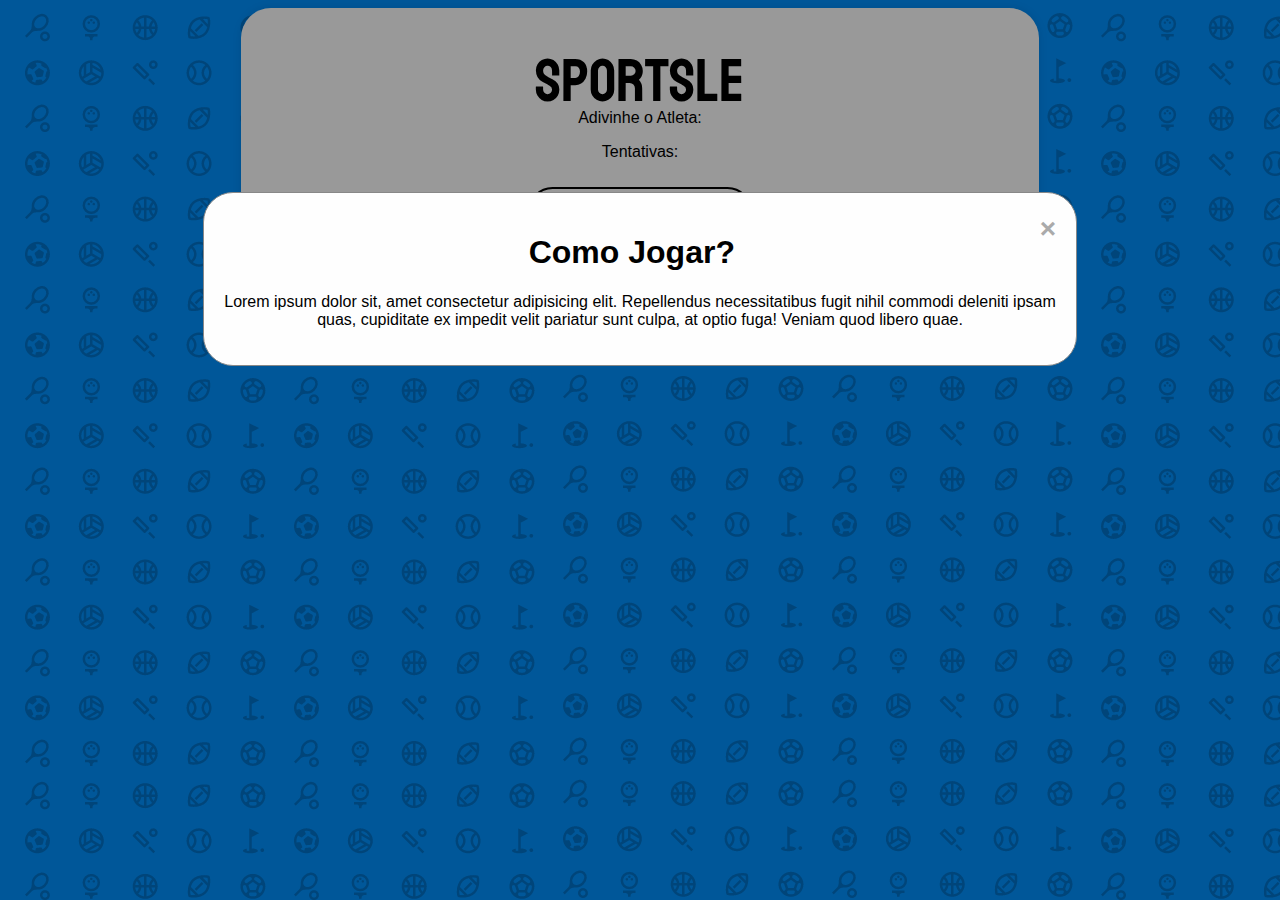
==== frontend/index.html @ 723325f5 "vi" ====
<!DOCTYPE html>
<html lang="en">
<head>
    <meta charset="UTF-8">
    <meta name="viewport" content="width=device-width, initial-scale=1.0">
    <title>Sportsle</title>
    <link rel="stylesheet" href="style.css">
    <link rel="preconnect" href="https://fonts.googleapis.com">
    <link rel="preconnect" href="https://fonts.gstatic.com" crossorigin>
    <link href="https://fonts.googleapis.com/css2?family=Bayon&display=swap" rel="stylesheet">
    <link href="https://fonts.googleapis.com/css2?family=Be+Vietnam+Pro:wght@400;800&display=swap" rel="stylesheet">
    <link href="https://fonts.googleapis.com/css2?family=Be+Vietnam+Pro&family=Inter:ital,opsz,wght@0,14..32,100..900;1,14..32,100..900&display=swap" rel="stylesheet">
    <link rel="stylesheet" href="https://fonts.googleapis.com/css2?family=Material+Symbols+Outlined:opsz,wght,FILL,GRAD@20..48,100..700,0..1,-50..200" />

</head>
<body>
    <template id="error-template">
        <div class="tentativa">
            <div class="error-name-container">
                <p class="try-message"></p>
            </div>
            <div class="img_tentativa" id="sex"></div>
            <div class="img_tentativa" id="sport"></div>
            <div class="img_tentativa" id="country"></div>
            <div class="img_tentativa" id="status"></div>
            <div class="img_tentativa" id="age"></div>
        </div>
    </template>

    <template id="correct-template">
        <div class="tentativa">
            <div class="correct-name-container">
                <p class="try-message"></p>
            </div>
            <div class="img_tentativa" id="sex"></div>
            <div class="img_tentativa" id="sport"></div>
            <div class="img_tentativa" id="country"></div>
            <div class="img_tentativa" id="status"></div>
            <div class="img_tentativa" id="age"></div>
        </div>
    </template>

    <div id="game">
        <h1 class="bayon-regular">Sportsle</h1>

        <div id="myPopup" class="popup">
            <div class="popup-content">
                <span class="close" onclick="closePopup()">&times;</span>
                <h1>Você ganhou!</h1>
                <p id="jogador"></p>
                <p id="tentativas_popup"></p>
                <p id="time_popup"></p>
            </div>
        </div>

        <div id="tutorial" class="popup_tutorial">
            <div class="popup-content">
                <span class="close" onclick="closePopupTutorial()">&times;</span>
                <h1>Como Jogar?</h1>
                <p>Lorem ipsum dolor sit, amet consectetur adipisicing elit. Repellendus necessitatibus fugit nihil commodi deleniti ipsam quas, cupiditate ex impedit velit pariatur sunt culpa, at optio fuga! Veniam quod libero quae.</p>
            </div>
        </div>

        <div id="input_guess">
            <p>Adivinhe o Atleta:</p>
            <p id="tentativas">Tentativas: </p>
            <div id="guess_block">
                <input type="text" id="guess" placeholder="Nome do Atleta..." onfocus="showAllSuggestions()" onblur="hideAllSuggestions()" oninput="showSuggestions()">
                <i class="fa-regular fa-arrow-turn-down-left"></i>
            </div>
            <div id="suggestions"></div>
        </div>
        
        <div class="legenda">
            <p>Nome</p>
            <p>Gênero</p>
            <p>Esporte</p>
            <p>País</p>
            <p>Ativo</p>
            <p>Idade</p>
          </div>
        <div id="tries"></div>
    </div>
    <script src="client-side.js"></script>
</body>
</html>
---- frontend/style.css ----
body {
    font-family: Arial, sans-serif;
    display: flex;
    justify-content: center;
    align-items: center;
    background-color: #f0f0f0;
}
body {
  color: rgb(0, 0, 0);
  background-image: url("Design\ sem\ nome.png");
  font-family: Arial, Helvetica, sans-serif;
}

.bayon-regular {
    font-family: "Bayon", sans-serif;
    font-weight: 100;    
    font-size: 60px;
    height: 65px;
    margin-top: -3%;
    padding: 0%;
    margin: 0%;
  }  

#game {
    display: flex;
    flex-direction: column;
    text-align: center;
    background: white;
    padding: 20px;
    border-radius: 30px;
    box-shadow: 0 0 10px rgba(0, 0, 0, 0.1);
    overflow: auto;
    width: 60%;
}

#tries {
    display: flex;
    justify-content: center;
    align-items: center;
    flex-direction: column-reverse;
    flex-shrink: 1;
}

input {
    padding: 10px;
    margin: 10px 0;
    border: 1px solid #ccc;
    border-radius: 5px;
}



.legenda{
    display: grid;
    justify-items: center;
    grid-template-columns: 10vw 10vw 10vw 10vw 10vw 10vw;
    align-items: center;
    font-family: "Inter", sans-serif;
    font-optical-sizing: auto;
    font-weight: 400;
    font-style: normal;
}


#input_guess{
    display: block;
    justify-content: center;
    align-items: center;
    height: auto;
    overflow-y: auto;
}

.suggestion {
    text-align: center;
    padding: 10px;
    cursor: pointer;
}

.suggestion:hover {
    background-color: #f0f0f0;
}

#input_guess #suggestions {
    border: 1px solid #ccc;
    border-radius: 5px;
    max-height: 100px;
    overflow-y:auto;
    background-color: white;
    position: absolute;
    left: 50%;
    transform: translateX(-50%);
}

.tentativa {
    margin-top: 2%;
    display: grid;
    justify-items: center;
    grid-template-columns: 10vw 10vw 10vw 10vw 10vw 10vw;
    align-items: center;
    font-size: 100%; 
    border-radius: 60px;
    border: 3px solid;
    padding: 1%;
    text-align: center;
    height: 10%;
    width: 100%;
  }
  

.try-message {
    font-size: 16px;
    text-align: center;
    font-family: "Be Vietnam Pro", sans-serif;
    font-weight: 800;
    font-style: normal;
}

.img_tentativa {
    border: 5px solid;
    border-radius: 50%;
    height: 80px;
    width: 80px;
    border-width: 3px;
    display: flex; 
    justify-content: center; 
    align-items: center;
    background-size: cover;
    flex-shrink: 3;
}

/* Correct */

.correct-name-container {
    display: flex;
    justify-content: center;
    align-items: center;
}

.correct .correct-name-container {
    background-color: #29ee4a; 
    border: 1px solid #35b655; 
}
  
.img_tentativa img {
      height: 109%; 
      width: auto; 
}

/* Wrong */

.error-name-container {
    display: flex;
    justify-content: center;
    align-items: center;
}

.error .error-name-container {
    background-color: #ffcccc; 
    border: 1px solid #ff0000; 
}

.popup {
    display: none; 
    position: fixed; 
    z-index: 1; 
    left: 0;
    top: 0;
    width: 100%; 
    height: 100%; 
    overflow: auto; 
    background-color: rgb(0,0,0); 
    background-color: rgba(0,0,0,0.4);
}

.popup_tutorial {
    position: fixed; 
    z-index: 1; 
    left: 0;
    top: 0;
    width: 100%; 
    height: 100%; 
    overflow: auto; 
    background-color: rgb(0,0,0); 
    background-color: rgba(0,0,0,0.4);
}

.popup-content {
    background-color: #fefefe;
    margin: 15% auto; 
    padding: 20px;
    border: 1px solid #888;
    width: 65%; 
    border-radius: 30px;
}

.close {
    color: #aaa;
    float: right;
    font-size: 28px;
    font-weight: bold;
}

.close:hover,
.close:focus {
    color: black;
    text-decoration: none;
    cursor: pointer;
}

#guess{
    width: 200px;
    height: 25px;
    border-radius: 60px;
    border-width: 2px;
    border-color: black;
    font-size: 16px;
}

@media only screen and (max-width: 900px) {
    #game {
        width: 90%;
        background-color: #ffffff;
    }

    .img_tentativa {
        width: 80px;
        height: 80px;
        border-width: 3px;

    }
    
    .tentativa {
        grid-template-columns: 16vw 15vw 15vw 15vw 15vw 15vw;
        max-height: 90px;
        min-height: 90px;
        width: 101%;
    }   

    .legenda {
        grid-template-columns: 15vw 15vw 15vw 15vw 15vw 15vw;
    }

    .try-message {
        font-size: 16px;
    }

  }

@media only screen and (max-width: 500px) {
    #game {
        width: 90%;
        background-color: #ffffff;
    }

    #guess {
        height: 15px;
        width: 60%;
    }

    .img_tentativa {
        width: 54px;
        height: 54px;
        border-width: 2px;

    }
    
    .tentativa {
        grid-template-columns: 16vw 15vw 15vw 15vw 15vw 15vw;
        max-height: 70px;
        min-height: 70px;
        width: 105%;
        
    }   

    .legenda {
        grid-template-columns: 14.5vw 14.5vw 14.5vw 14.5vw 14.5vw 14.5vw;
    }

    .try-message {
        font-size: 13px;
    }

  }

@media only screen and (max-width: 400px) {
    .legenda {
        justify-content: center;
        align-items: center;
        grid-template-columns: 15.5vw 15.5vw 15.5vw 15.5vw 15.5vw 15.5vw;
        font-size: 15px;
    }

    .tentativa {
        grid-template-columns: 16vw 15vw 15vw 15vw 15vw 15vw;
        max-height: 60px;
        min-height: 60px;
        width: 107%;
    }  

    .img_tentativa {
        width: 50px;
        height: 50px;
        font-size: 14px;
        border-width: 2px;
    }
  }

  @media only screen and (max-width: 374px) {
    .legenda {
        justify-content: center;
        align-items: center;
        grid-template-columns: 15.5vw 15.5vw 15.5vw 15.5vw 15.5vw 15.5vw;
        font-size: 12px;
    }

    .tentativa {
        grid-template-columns: 16vw 15vw 15vw 15vw 15vw 15vw;
        max-height: 60px;
        min-height: 60px;
        width: 110%;
    }  

    .img_tentativa {
        width: 42px;
        height: 42px;
        font-size: 12px;
        border-width: 2px;
    }
  }
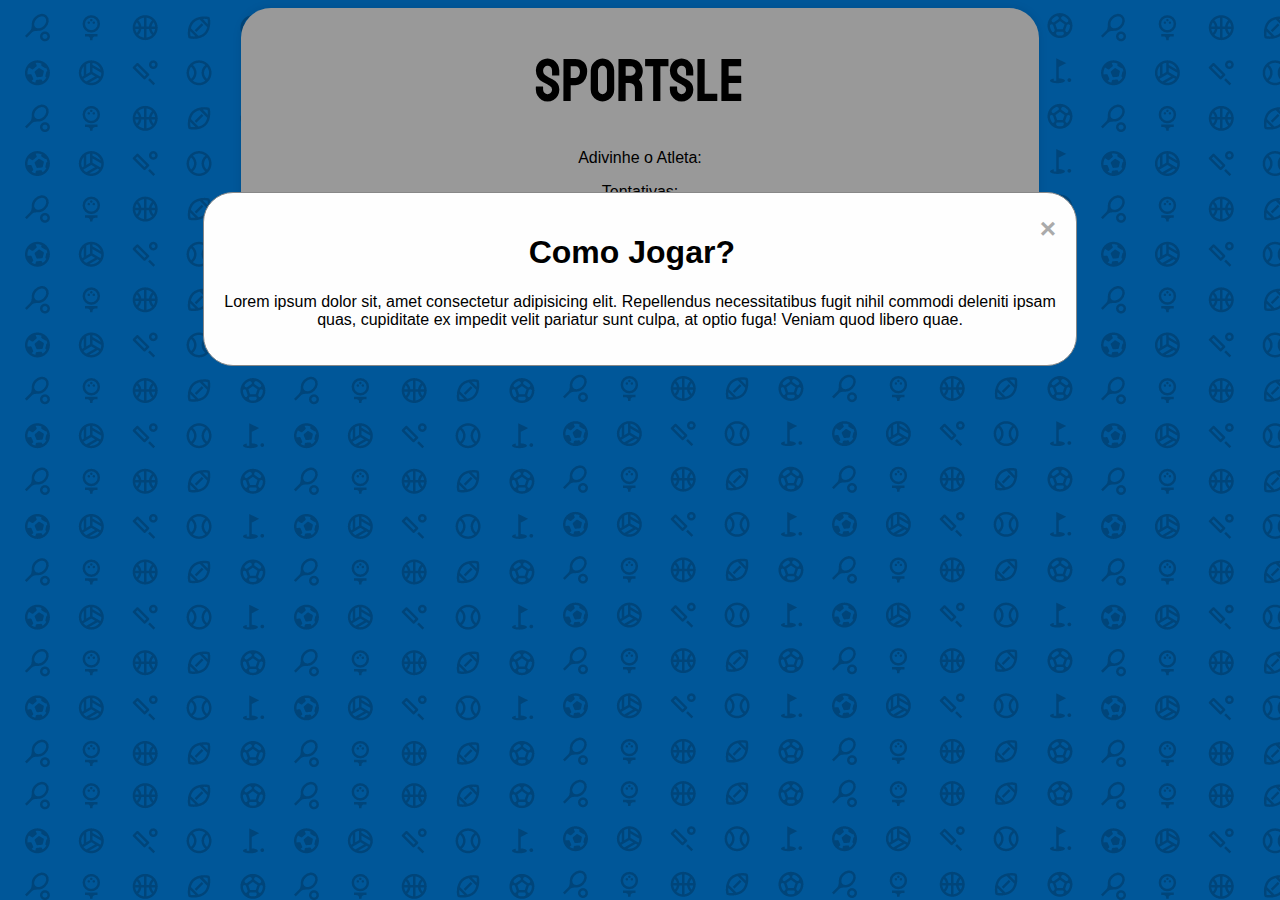
==== commit 32c656ba: "atualizações" ====
--- a/frontend/index.html
+++ b/frontend/index.html
@@ -17,19 +17,6 @@
     <template id="error-template">
         <div class="tentativa">
             <div class="error-name-container">
-                <p class="try-message"></p>
-            </div>
-            <div class="img_tentativa" id="sex"></div>
-            <div class="img_tentativa" id="sport"></div>
-            <div class="img_tentativa" id="country"></div>
-            <div class="img_tentativa" id="status"></div>
-            <div class="img_tentativa" id="age"></div>
-        </div>
-    </template>
-
-    <template id="correct-template">
-        <div class="tentativa">
-            <div class="correct-name-container">
                 <p class="try-message"></p>
             </div>
             <div class="img_tentativa" id="sex"></div>
--- a/frontend/style.css
+++ b/frontend/style.css
@@ -18,7 +18,7 @@
     height: 65px;
     margin-top: -3%;
     padding: 0%;
-    margin: 0%;
+    margin-top: 0%;
   }  
 
 #game {
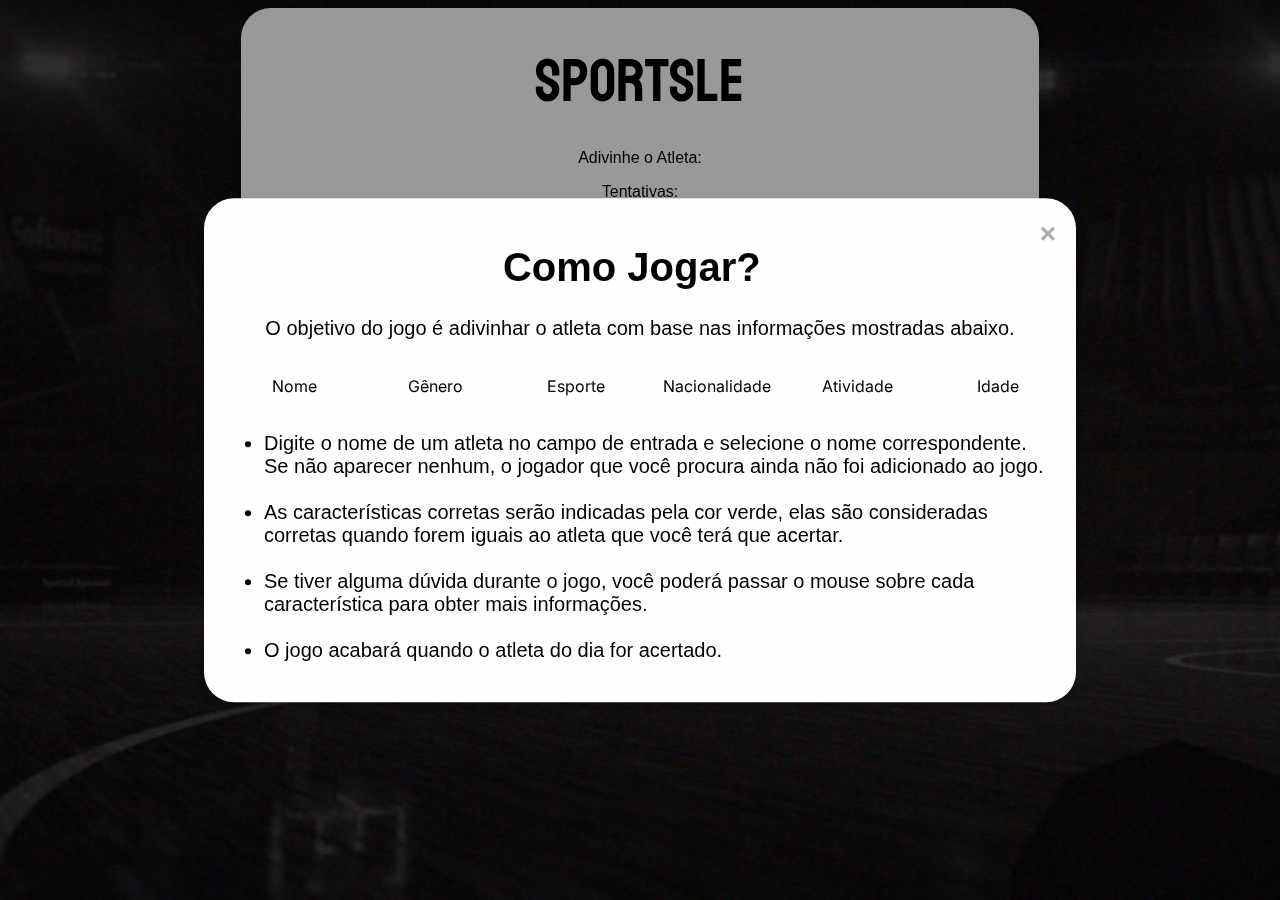
==== commit b2740fb5: "feat: add docker and refactor urls" ====
--- a/frontend/index.html
+++ b/frontend/index.html
@@ -14,6 +14,8 @@
 
 </head>
 <body>
+    <div class="background"></div>
+    
     <template id="error-template">
         <div class="tentativa">
             <div class="error-name-container">
@@ -37,14 +39,33 @@
                 <p id="jogador"></p>
                 <p id="tentativas_popup"></p>
                 <p id="time_popup"></p>
+                <p id="hint_popup"></p>
             </div>
         </div>
 
         <div id="tutorial" class="popup_tutorial">
             <div class="popup-content">
                 <span class="close" onclick="closePopupTutorial()">&times;</span>
-                <h1>Como Jogar?</h1>
-                <p>Lorem ipsum dolor sit, amet consectetur adipisicing elit. Repellendus necessitatibus fugit nihil commodi deleniti ipsam quas, cupiditate ex impedit velit pariatur sunt culpa, at optio fuga! Veniam quod libero quae.</p>
+                <h1>Como Jogar?</h1> 
+                <p style="font-size: 20px;">O objetivo do jogo é adivinhar o atleta com base nas informações mostradas abaixo.</p>
+                <div class="info">
+                    <p>Nome</p>
+                    <p>Gênero</p> 
+                    <p>Esporte</p>
+                    <p>Nacionalidade</p>
+                    <p>Atividade</p>
+                    <p>Idade</p>
+                </div>
+
+                <ul id="list">
+                    <li>Digite o nome de um atleta no campo de entrada e selecione o nome correspondente. Se não aparecer nenhum, o jogador que você procura ainda não foi adicionado ao jogo.</li>
+                    </br>
+                    <li>As características corretas serão indicadas pela cor verde, elas são consideradas corretas quando forem iguais ao atleta que você terá que acertar.</li>
+                    </br>
+                    <li>Se tiver alguma dúvida durante o jogo, você poderá passar o mouse sobre cada característica para obter mais informações.</li>
+                    </br>
+                    <li>O jogo acabará quando o atleta do dia for acertado.</li>
+                </ul>
             </div>
         </div>
 
@@ -54,20 +75,35 @@
             <div id="guess_block">
                 <input type="text" id="guess" placeholder="Nome do Atleta..." onfocus="showAllSuggestions()" onblur="hideAllSuggestions()" oninput="showSuggestions()">
                 <i class="fa-regular fa-arrow-turn-down-left"></i>
+                <button id="hint_button" onclick="gethints()"> <strong>?</strong> </button>
+                <!-- <i class="fa-regular fa-lightbulb no-hover" style="font-size: 25px;"></i> -->
             </div>
+            <div id="hint_text"></div>
             <div id="suggestions"></div>
         </div>
         
         <div class="legenda">
-            <p>Nome</p>
-            <p>Gênero</p>
-            <p>Esporte</p>
-            <p>País</p>
-            <p>Ativo</p>
-            <p>Idade</p>
-          </div>
+            <p class="hover-target" id="name" style="color: black;"><u>Nome<strong>?</strong></u></p>
+            <div class="hover-info" id="name-info">O nome é o que você digitou.</div>
+        
+            <p class="hover-target" id="gender" style="color: black;"><u>Gênero<strong>?</strong></u></p>
+            <div class="hover-info" id="gender-info">O gênero ♀️ representa feminino, já o ♂️ representa masculino.</div>
+        
+            <p class="hover-target" id="sport" style="color: black;"><u>Esporte<strong>?</strong></u></p>
+            <div class="hover-info" id="sport-info">O ícone representa o objeto utilizado em cada esporte.</div>
+        
+            <p class="hover-target" id="country" style="color: black;"><u>Nacionalidade<strong>?</strong></u></p>
+            <div class="hover-info" id="country-info">É o país de origem do atleta que foi digitado. Se a borda estiver vermelha, ele é diferente do atleta do dia; se for verde, é a mesma Nacionalidade.</div>
+        
+            <p class="hover-target" id="active" style="color: black;"><u>Atividade<strong>?</strong></u></p>
+            <div class="hover-info" id="active-info">Inativo é o jogador que já se aposentou; ativo é o que ainda está jogando.</div>
+        
+            <p class="hover-target" id="age" style="color: black;"><u>Idade<strong>?</strong></u></p>
+            <div class="hover-info" id="age-info">A seta apontando para cima indica uma idade maior do que a escrita, e a seta para baixo indica uma idade menor.</div>
+        </div>
+        
         <div id="tries"></div>
     </div>
-    <script src="client-side.js"></script>
+    <script src="daily.js"></script>
 </body>
 </html>
--- a/frontend/style.css
+++ b/frontend/style.css
@@ -3,12 +3,68 @@
     display: flex;
     justify-content: center;
     align-items: center;
-    background-color: #f0f0f0;
-}
+    background-color: #161616;
+}
+
 body {
-  color: rgb(0, 0, 0);
-  background-image: url("Design\ sem\ nome.png");
   font-family: Arial, Helvetica, sans-serif;
+}
+
+body {
+    background-size: cover;
+    background-repeat: no-repeat;
+    transition: background-image 0.5s ease-in-out;
+}
+
+#age {
+    display: flex;
+    justify-content: center;
+    align-items: center;
+    border-color: #000000;
+    color: white;
+}
+
+#status {
+    display: flex;
+    justify-content: center;
+    align-items: center;
+    border-color: #000000;
+    color: white;
+}
+
+.background {
+    position: fixed; 
+    top: 0;
+    left: 0;
+    width: 100%;
+    height: 100%;
+    background-size: cover;
+    background-position: center;
+    background-attachment: fixed;
+    transition: opacity 0.5s ease-in-out;
+    z-index: -1;
+}
+
+.fade-out {
+    opacity: 0;
+}
+/* Inicialmente, todas as divs ficam ocultas */
+.hover-info {
+    display: none;
+    position: fixed; /* A div se move livremente em relação à janela */
+    background-color: rgb(255, 255, 255);
+    padding: 10px;
+    border: 2px solid #000000;
+    width: 200px;
+    border-radius: 30px;
+    box-shadow: 0px 0px 30px 8px rgba(0,0,0,0.1);
+    z-index: 9999; /* Garante que as divs fiquem acima de outros elementos */
+}
+
+/* Define o cursor como pointer para indicar que é interativo */
+.hover-target {
+    cursor: pointer;
+    margin: 10px 0;
 }
 
 .bayon-regular {
@@ -21,6 +77,16 @@
     margin-top: 0%;
   }  
 
+p {
+    font-size: 16px;
+}
+
+#guess_block {
+    display: flex;
+    align-items: center;
+    justify-content: center;
+}
+
 #game {
     display: flex;
     flex-direction: column;
@@ -48,8 +114,6 @@
     border-radius: 5px;
 }
 
-
-
 .legenda{
     display: grid;
     justify-items: center;
@@ -59,8 +123,48 @@
     font-optical-sizing: auto;
     font-weight: 400;
     font-style: normal;
-}
-
+    color: black;
+}
+
+
+#hint_button {
+    margin-left: 1em;
+    border-radius: 100%;
+    border-width: 3px;
+    border-color: rgb(0, 0, 0);
+    background-color: white;
+    height: 45px;
+    width: 45px;
+    transition: 0.3s;
+    font-size: 32px;
+}
+
+#hint_button:hover{
+    cursor: pointer;
+    background-color: rgb(221, 221, 221);
+    transition: 0.3s;
+    width: 50px;
+    height: 50px;
+}
+
+.no-hover:hover{
+    transform: none;
+    color: inherit;
+    box-shadow: none;
+}
+
+
+.info{
+    display: grid;
+    justify-items: center;
+    align-items: center;
+    grid-template-columns: 11vw 11vw 11vw 11vw 11vw 11vw;
+    align-items: center;
+    font-family: "Inter", sans-serif;
+    font-optical-sizing: auto;
+    font-weight: 400;
+    font-style: normal;
+}
 
 #input_guess{
     display: block;
@@ -81,9 +185,10 @@
 }
 
 #input_guess #suggestions {
+    font-size: 1.3em;
     border: 1px solid #ccc;
-    border-radius: 5px;
-    max-height: 100px;
+    border-radius: 2px;
+    max-height: 10em;
     overflow-y:auto;
     background-color: white;
     position: absolute;
@@ -167,9 +272,7 @@
     top: 0;
     width: 100%; 
     height: 100%; 
-    overflow: auto; 
-    background-color: rgb(0,0,0); 
-    background-color: rgba(0,0,0,0.4);
+    background-color: rgba(0, 0, 0, 0.4); /* Fundo semitransparente */
 }
 
 .popup_tutorial {
@@ -185,12 +288,21 @@
 }
 
 .popup-content {
-    background-color: #fefefe;
-    margin: 15% auto; 
+    position: absolute;
+    top: 50%;
+    left: 50%;
+    transform: translate(-50%, -50%); 
+    background-color: #fefefe; 
     padding: 20px;
-    border: 1px solid #888;
+    border-radius: 30px;
+    box-shadow: 0 4px 8px rgba(0, 0, 0, 0.2); 
     width: 65%; 
-    border-radius: 30px;
+    max-width: 90%; 
+    font-size: 20px;
+}
+
+.popup-content #list {
+    text-align: start;
 }
 
 .close {
@@ -253,19 +365,19 @@
     }
 
     #guess {
-        height: 15px;
+        height: 20px;
         width: 60%;
     }
 
     .img_tentativa {
-        width: 54px;
-        height: 54px;
+        width: 50px;
+        height: 50px;
         border-width: 2px;
 
     }
     
     .tentativa {
-        grid-template-columns: 16vw 15vw 15vw 15vw 15vw 15vw;
+        grid-template-columns: 24vw 13.3vw 13.3vw 13.3vw 13.3vw 13.3vw;
         max-height: 70px;
         min-height: 70px;
         width: 105%;
@@ -291,15 +403,15 @@
     }
 
     .tentativa {
-        grid-template-columns: 16vw 15vw 15vw 15vw 15vw 15vw;
+        grid-template-columns: 25vw 13vw 13vw 13vw 13vw 13vw;
         max-height: 60px;
         min-height: 60px;
         width: 107%;
     }  
 
     .img_tentativa {
-        width: 50px;
-        height: 50px;
+        width: 45px;
+        height: 45px;
         font-size: 14px;
         border-width: 2px;
     }
@@ -314,15 +426,19 @@
     }
 
     .tentativa {
-        grid-template-columns: 16vw 15vw 15vw 15vw 15vw 15vw;
+        grid-template-columns: 21vw 14.5vw 14.5vw 14.5vw 14.5vw 14.5vw;
         max-height: 60px;
-        min-height: 60px;
+        min-height: 55px;
         width: 110%;
     }  
 
+    .try-message{
+        font-size: 0.7em;
+    }
+
     .img_tentativa {
-        width: 42px;
-        height: 42px;
+        width: 40px;
+        height: 40px;
         font-size: 12px;
         border-width: 2px;
     }
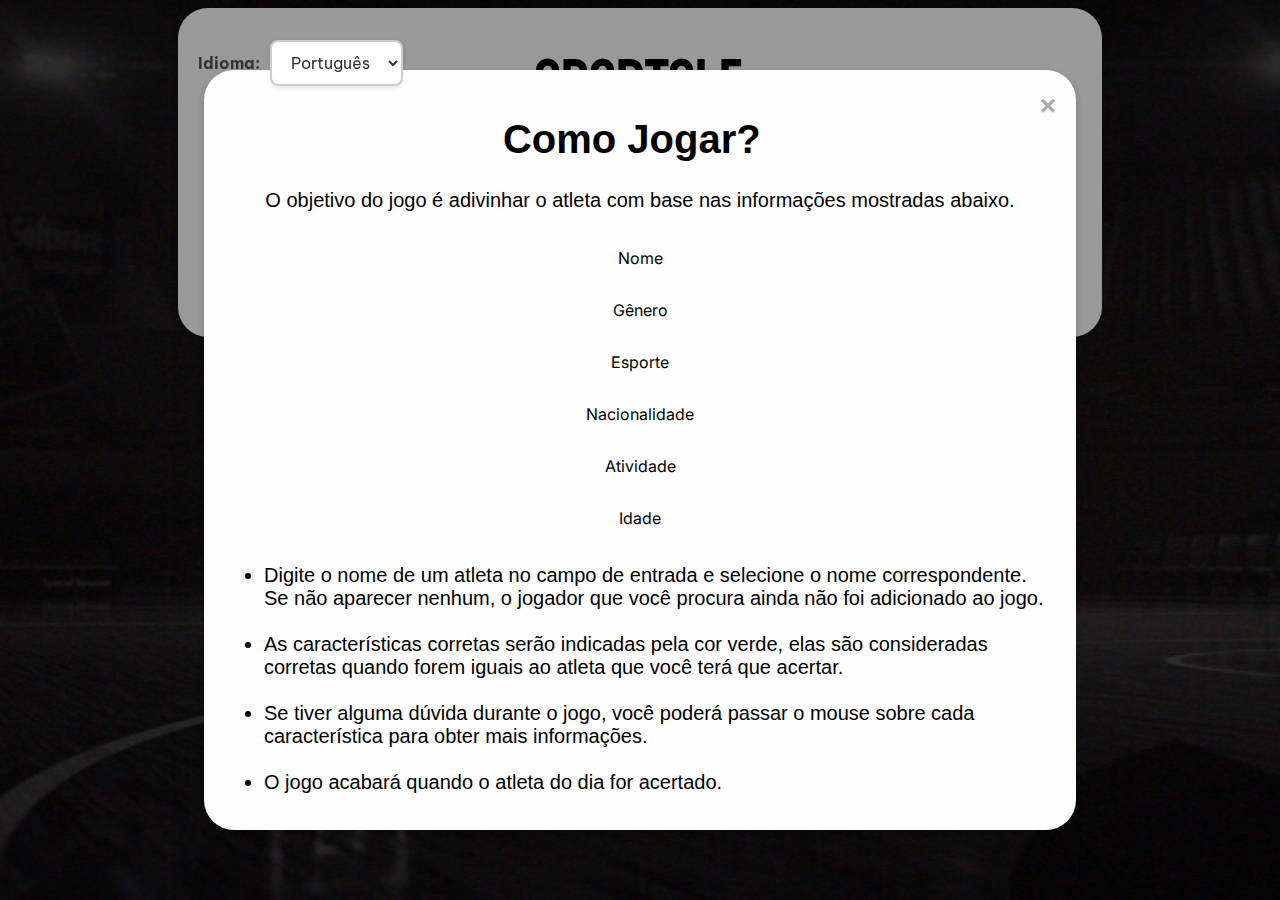
==== commit 883e1ea4: "Add files via upload" ====
--- a/frontend/index.html
+++ b/frontend/index.html
@@ -82,6 +82,15 @@
             <div id="suggestions"></div>
         </div>
         
+        <div id="language-selector">
+                <label for="language">Idioma: </label>
+                <select id="language" onchange="changeLanguage()">
+                    <option value="pt">Português</option>
+                    <option value="es">Español</option>
+                    <option value="en">English</option>
+                </select>
+            </div>
+
         <div class="legenda">
             <p class="hover-target" id="name" style="color: black;"><u>Nome<strong>?</strong></u></p>
             <div class="hover-info" id="name-info">O nome é o que você digitou.</div>
--- a/frontend/style.css
+++ b/frontend/style.css
@@ -1,23 +1,79 @@
+* {
+    color: black;
+}
+
 body {
-    font-family: Arial, sans-serif;
+    font-family: Arial, Helvetica, sans-serif;
     display: flex;
     justify-content: center;
     align-items: center;
     background-color: #161616;
-}
-
-body {
-  font-family: Arial, Helvetica, sans-serif;
-}
-
-body {
     background-size: cover;
     background-repeat: no-repeat;
     transition: background-image 0.5s ease-in-out;
 }
 
+#language-selector {
+    margin-top: 20px; /* Distância do topo */
+    margin-left: auto; /* Alinha à direita */
+    display: flex;
+    align-items: center;
+    font-family: "Be Vietnam Pro", sans-serif; /* Use a fonte do seu projeto */
+    position: absolute; /* Fixa o select na posição desejada */
+    top: 20px; /* Distância do topo do contêiner */
+    z-index: 1000; /* Garante que o select fique sobre outros elementos */
+  }
+
+  #language-selector label {
+    font-size: 16px;
+    margin-right: 10px;
+    color: #333;
+    font-weight: bold;
+  }
+
+
+/* Estilo do próprio select */
+#language {
+    padding: 10px 15px;
+    border-radius: 8px;
+    border: 2px solid #ccc;
+    font-size: 16px;
+    background-color: #fff;
+    color: #333;
+    transition: all 0.3s ease;
+    cursor: pointer;
+    box-shadow: 0 2px 5px rgba(0, 0, 0, 0.1);
+    font-family: inherit;
+  }
+  
+  /* Estilo do select ao passar o mouse */
+  #language:hover {
+    border-color: #000000;
+    box-shadow: 0 4px 8px rgba(0, 128, 0, 0.2);
+  }
+  
+  /* Estilo do select quando está focado */
+  #language:focus {
+    outline: none;
+    border-color: #000000;
+    box-shadow: 0 0 5px #000000;
+  }
+  
+  /* Estilo das opções dentro do select */
+  #language option {
+    padding: 10px;
+    font-size: 16px;
+    background-color: #fff;
+    color: #333;
+  }
+  
+  /* Estilo das opções ao passar o mouse sobre elas */
+  #language option:hover {
+    background-color: #f0f0f0;
+    color: #4caf50;
+  }
+
 #age {
-    display: flex;
     justify-content: center;
     align-items: center;
     border-color: #000000;
@@ -67,6 +123,8 @@
     margin: 10px 0;
 }
 
+.hover-target:hover + .hover-info { display: block;}
+
 .bayon-regular {
     font-family: "Bayon", sans-serif;
     font-weight: 100;    
@@ -137,6 +195,11 @@
     width: 45px;
     transition: 0.3s;
     font-size: 32px;
+    color: black;
+}
+
+#hint_button strong {
+    color: black;
 }
 
 #hint_button:hover{
@@ -165,6 +228,10 @@
     font-weight: 400;
     font-style: normal;
 }
+/* 
+#text {
+    font-size: ;
+} */
 
 #input_guess{
     display: block;
@@ -299,7 +366,10 @@
     width: 65%; 
     max-width: 90%; 
     font-size: 20px;
-}
+    max-height: 80%; /* Adiciona a altura máxima */
+    overflow-y: auto; /* Adiciona a barra de rolagem vertical */
+}
+
 
 .popup-content #list {
     text-align: start;
@@ -328,7 +398,7 @@
     font-size: 16px;
 }
 
-@media only screen and (max-width: 900px) {
+@media only screen and (min-width: 900px) {
     #game {
         width: 90%;
         background-color: #ffffff;
@@ -342,94 +412,117 @@
     }
     
     .tentativa {
-        grid-template-columns: 16vw 15vw 15vw 15vw 15vw 15vw;
+        grid-template-columns: 10vw 10vw 10vw 10vw 10vw 10vw;
         max-height: 90px;
         min-height: 90px;
-        width: 101%;
+        width: 100%;
     }   
 
     .legenda {
         grid-template-columns: 15vw 15vw 15vw 15vw 15vw 15vw;
     }
 
+    .legenda u {
+        font-size: 11vw;
+    }
+
     .try-message {
         font-size: 16px;
     }
 
-  }
-
-@media only screen and (max-width: 500px) {
+    .info {
+        grid-template-columns: auto;
+        
+    }
+
+   
+  }
+
+ @media only screen and (min-width: 500px) {
     #game {
-        width: 90%;
+        width: 100%;
         background-color: #ffffff;
     }
 
     #guess {
         height: 20px;
-        width: 60%;
-    }
-
-    .img_tentativa {
-        width: 50px;
-        height: 50px;
-        border-width: 2px;
-
-    }
-    
-    .tentativa {
-        grid-template-columns: 24vw 13.3vw 13.3vw 13.3vw 13.3vw 13.3vw;
+        width: 70%;
+    }
+
+    #hint_button {
+        display: flex;
+        align-items: center;
+        height: 45px;
+        width: 45px;
+    }
+
+    .tentativa {
+        grid-template-columns: 0.1vw 0.1vw 0.1vw 0.1vw 0.1vw 0.1vw;
         max-height: 70px;
         min-height: 70px;
-        width: 105%;
         
     }   
 
-    .legenda {
-        grid-template-columns: 14.5vw 14.5vw 14.5vw 14.5vw 14.5vw 14.5vw;
-    }
-
-    .try-message {
-        font-size: 13px;
-    }
-
-  }
-
-@media only screen and (max-width: 400px) {
+
+  } 
+
+@media only screen and (min-width: 400px) {
+    #game{
+        width: 80%;
+    }
     .legenda {
         justify-content: center;
         align-items: center;
-        grid-template-columns: 15.5vw 15.5vw 15.5vw 15.5vw 15.5vw 15.5vw;
-        font-size: 15px;
-    }
-
-    .tentativa {
-        grid-template-columns: 25vw 13vw 13vw 13vw 13vw 13vw;
+        grid-template-columns: 10vw 10vw 10vw 10vw 10vw 10vw;
+    }
+
+    .legenda u {
+        font-size: 3vw;
+    }
+
+    .tentativa {
+        grid-template-columns: 10vw 10vw 10vw 10vw 10vw 10vw;
         max-height: 60px;
         min-height: 60px;
-        width: 107%;
+        width: 90%;
     }  
 
     .img_tentativa {
-        width: 45px;
-        height: 45px;
-        font-size: 14px;
+        width: 10px;
+        height: 10px;
+        font-size: 12px;
         border-width: 2px;
     }
-  }
-
-  @media only screen and (max-width: 374px) {
+
+    .info {
+        grid-template-columns: auto;
+    }
+
+    #hint_button {
+        display: flex;
+        align-items: center;
+        height: 50px;
+        width: 50px;
+    }
+    
+  }
+
+  @media only screen and (min-width: 374px) {
     .legenda {
         justify-content: center;
         align-items: center;
-        grid-template-columns: 15.5vw 15.5vw 15.5vw 15.5vw 15.5vw 15.5vw;
-        font-size: 12px;
-    }
-
-    .tentativa {
-        grid-template-columns: 21vw 14.5vw 14.5vw 14.5vw 14.5vw 14.5vw;
+        grid-template-columns: 13vw 10vw 15vw 18vw 17vw 9vw;
+    }
+
+    .legenda u{
+        font-size: 2.7vw;
+    }
+
+    .tentativa {
+        grid-template-columns: 14vw 14vw 14vw 14vw 14vw 14vw;
         max-height: 60px;
         min-height: 55px;
-        width: 110%;
+        width: 100%;
     }  
 
     .try-message{
@@ -442,4 +535,277 @@
         font-size: 12px;
         border-width: 2px;
     }
+
+    .info {
+        grid-template-columns: auto;
+    }
+  }
+
+  @media only screen and (min-width: 350px) {
+    #game{
+        width: 80%;
+    }
+
+    #guess{
+        height: 15%;
+        width: 70%;
+        font-size: 13px;
+    }
+
+    #hint_button{
+        align-items: center;
+        justify-content: center;
+        width: 35px;
+        height: 35px;
+        font-size: 25px;
+    }
+
+    .legenda {
+        justify-content: center;
+        align-items: center;
+        grid-template-columns: 10vw 14vw 12vw 22vw 15vw 10vw;
+    }
+
+    .legenda u{
+        font-size: 2.7vw;
+    }
+
+    .tentativa {
+        grid-template-columns: 17vw 13vw 13vw 13vw 13vw 13vw;
+        max-height: 60px;
+        min-height: 55px;
+        width: 110%;
+    }  
+
+    .try-message{
+        font-size: 0.7em;
+    }
+
+    .img_tentativa {
+        width: 40px;
+        height: 40px;
+        font-size: 12px;
+        border-width: 2px;
+    }
+
+    .info {
+        grid-template-columns: auto;
+    }
+  }
+
+
+  @media only screen and (min-width: 540px) {
+    .legenda {
+        justify-content: center;
+        align-items: center;
+        grid-template-columns: 13vw 12vw 16vw 18vw 16vw 8vw;
+    }
+
+    .legenda u{
+        font-size: 2.7vw;
+    }
+
+    .tentativa {
+        grid-template-columns: 14vw 14vw 14vw 14vw 14vw 14vw;
+        max-height: 60px;
+        min-height: 55px;
+        width: 105%;
+
+    }  
+
+    .try-message{
+        font-size: 0.7em;
+    }
+
+    .img_tentativa {
+        width: 50px;
+        height: 50px;
+        font-size: 12px;
+        border-width: 2px;
+    }
+
+    .info {
+        grid-template-columns: auto;
+    }
+  }
+
+  @media only screen and (min-width: 1000px) {
+    .legenda {
+        justify-content: center;
+        align-items: center;
+        grid-template-columns: 10vw 12vw 11vw 16vw 9vw 9vw;
+    }
+
+    .legenda u{
+        font-size: 1.4vw;
+    }
+
+    .tentativa {
+        grid-template-columns: 12vw 12vw 12vw 12vw 10.5vw 10.5vw;
+        max-height: 100px;
+        min-height: 60px;
+        width: 100%;
+
+    }  
+
+    .try-message{
+        font-size: 1.5vw;
+    }
+
+    .img_tentativa {
+        width: 70px;
+        height: 70px;
+        font-size: 12px;
+        border-width: 2px;
+    }
+
+    #game{
+        width: 70%;
+    }
+
+    .info {
+        grid-template-columns: auto;
+    }
+  }
+
+  
+  @media only screen and (min-width: 1300px) {
+    .legenda {
+        justify-content: center;
+        align-items: center;
+        grid-template-columns: 10vw 12vw 11vw 16vw 9vw 9vw;
+    }
+
+    .legenda u{
+        font-size: 1.4vw;
+    }
+
+    .tentativa {
+        grid-template-columns: 12vw 12vw 12vw 12vw 10.5vw 10.5vw;
+        max-height: 90px;
+        min-height: 60px;
+        width: 100%;
+
+    }  
+
+    .try-message{
+        margin-top: 10 ;
+        font-size: 1.5vw;
+    }
+
+    .img_tentativa {
+        width: 80px;
+        height: 80px;
+        font-size: 16px;
+        border-width: 2px;
+    }
+
+    #game{
+        width: 70%;
+    }
+
+    .info {
+        grid-template-columns: auto;
+    }
+  }
+
+  @media only screen and (min-width: 1500px) {
+    .legenda {
+        justify-content: center;
+        align-items: center;
+        grid-template-columns: 10vw 12vw 11vw 16vw 9vw 9vw;
+    }
+
+    .legenda u{
+        font-size: 1.1vw;
+    }
+
+    .tentativa {
+        grid-template-columns: 12vw 12vw 12vw 12vw 10.5vw 10.5vw;
+        max-height: 90px;
+        min-height: 60px;
+        width: 100%;
+
+    }  
+
+    .try-message{
+        font-size: 1.5vw;
+        margin-top: 10px ;
+    }
+
+    .img_tentativa {
+        width: 80px;
+        height: 80px;
+        font-size: 16px;
+        border-width: 2px;
+    }
+
+    #game{
+        width: 70%;
+    }
+
+    .info {
+        grid-template-columns: auto;
+    }
+
+    #guess {
+        height: 30px;
+        font-size: 20px;
+    }
+
+    #hint_button {
+        height: 50px;
+        width: 50px;
+    }
+
+  }
+
+  @media only screen and (min-width: 1800px) {
+    .legenda {
+        justify-content: center;
+        align-items: center;
+        grid-template-columns: 10vw 12vw 11vw 16vw 9vw 9vw;
+    }
+
+    .legenda u{
+        font-size: 1vw;
+    }
+
+    .tentativa {
+        grid-template-columns: 12vw 12vw 12vw 12vw 10.5vw 10.5vw;
+        max-height: 90px;
+        min-height: 60px;
+        width: 100%;
+
+    }  
+
+    .try-message{
+        font-size: 1.2vw;
+    }
+
+    .img_tentativa {
+        width: 90px;
+        height: 90px;
+        font-size: 16px;
+        border-width: 2px;
+    }
+
+    #game{
+        width: 70%;
+    }
+
+    .info {
+        grid-template-columns: auto;
+    }
+
+    #guess {
+        height: 30px;
+        font-size: 20px;
+    }
+
+    #hint_button {
+        height: 50px;
+        width: 50px;
+    }
+
   }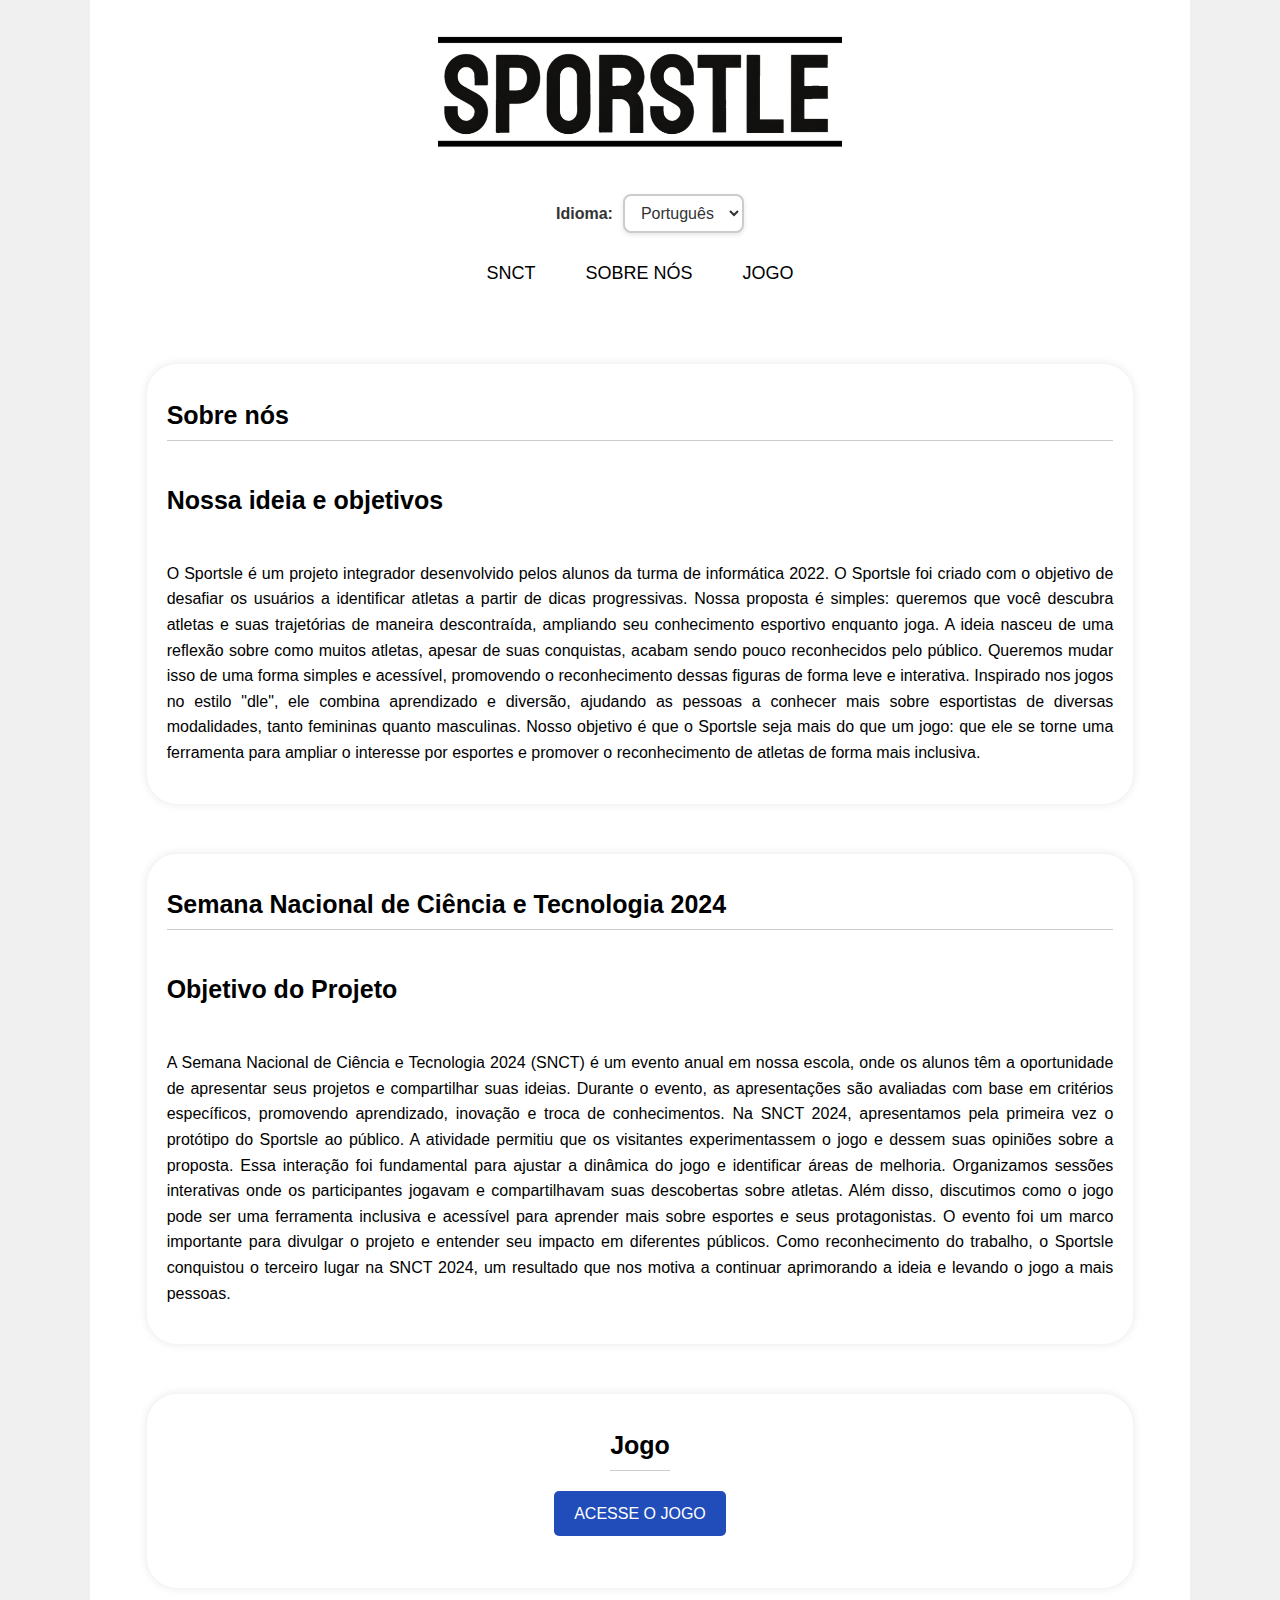
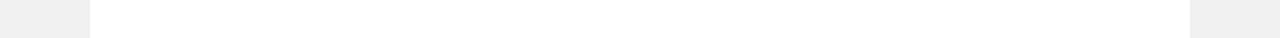
==== commit 208a6f59: "Add files via upload" ====
--- a/frontend/index.html
+++ b/frontend/index.html
@@ -3,116 +3,64 @@
 <head>
     <meta charset="UTF-8">
     <meta name="viewport" content="width=device-width, initial-scale=1.0">
-    <title>Sportsle</title>
-    <link rel="stylesheet" href="style.css">
-    <link rel="preconnect" href="https://fonts.googleapis.com">
-    <link rel="preconnect" href="https://fonts.gstatic.com" crossorigin>
-    <link href="https://fonts.googleapis.com/css2?family=Bayon&display=swap" rel="stylesheet">
-    <link href="https://fonts.googleapis.com/css2?family=Be+Vietnam+Pro:wght@400;800&display=swap" rel="stylesheet">
-    <link href="https://fonts.googleapis.com/css2?family=Be+Vietnam+Pro&family=Inter:ital,opsz,wght@0,14..32,100..900;1,14..32,100..900&display=swap" rel="stylesheet">
-    <link rel="stylesheet" href="https://fonts.googleapis.com/css2?family=Material+Symbols+Outlined:opsz,wght,FILL,GRAD@20..48,100..700,0..1,-50..200" />
+    <link rel="stylesheet" href="styleluis.css">
+    <link rel="icon" href="img/1731774284320.webp">
 
+    <script src="fundo.js"></script>
+    <script src="traducaoIndex.js" defer></script> <!-- Adicione 'defer' para garantir que o script carregue depois do HTML -->
+    
+    <title id="title">Sportsle</title>
 </head>
 <body>
-    <div class="background"></div>
-    
-    <template id="error-template">
-        <div class="tentativa">
-            <div class="error-name-container">
-                <p class="try-message"></p>
-            </div>
-            <div class="img_tentativa" id="sex"></div>
-            <div class="img_tentativa" id="sport"></div>
-            <div class="img_tentativa" id="country"></div>
-            <div class="img_tentativa" id="status"></div>
-            <div class="img_tentativa" id="age"></div>
-        </div>
-    </template>
-
-    <div id="game">
-        <h1 class="bayon-regular">Sportsle</h1>
-
-        <div id="myPopup" class="popup">
-            <div class="popup-content">
-                <span class="close" onclick="closePopup()">&times;</span>
-                <h1>Você ganhou!</h1>
-                <p id="jogador"></p>
-                <p id="tentativas_popup"></p>
-                <p id="time_popup"></p>
-                <p id="hint_popup"></p>
-            </div>
+    <div class="background">
+        <div class="logo">
+            <img src="imgs/logo_sportsle.png" alt="LOGO" height="250px">
         </div>
 
-        <div id="tutorial" class="popup_tutorial">
-            <div class="popup-content">
-                <span class="close" onclick="closePopupTutorial()">&times;</span>
-                <h1>Como Jogar?</h1> 
-                <p style="font-size: 20px;">O objetivo do jogo é adivinhar o atleta com base nas informações mostradas abaixo.</p>
-                <div class="info">
-                    <p>Nome</p>
-                    <p>Gênero</p> 
-                    <p>Esporte</p>
-                    <p>Nacionalidade</p>
-                    <p>Atividade</p>
-                    <p>Idade</p>
-                </div>
-
-                <ul id="list">
-                    <li>Digite o nome de um atleta no campo de entrada e selecione o nome correspondente. Se não aparecer nenhum, o jogador que você procura ainda não foi adicionado ao jogo.</li>
-                    </br>
-                    <li>As características corretas serão indicadas pela cor verde, elas são consideradas corretas quando forem iguais ao atleta que você terá que acertar.</li>
-                    </br>
-                    <li>Se tiver alguma dúvida durante o jogo, você poderá passar o mouse sobre cada característica para obter mais informações.</li>
-                    </br>
-                    <li>O jogo acabará quando o atleta do dia for acertado.</li>
-                </ul>
-            </div>
+        <!-- Seletor de Idioma -->
+        <div id="language-selector">
+            <label for="language">Idioma: </label>
+            <select id="language" onchange="changeLanguage()">
+                <option value="pt">Português</option>
+                <option value="es">Español</option>
+                <option value="en">English</option>
+            </select>
         </div>
 
-        <div id="input_guess">
-            <p>Adivinhe o Atleta:</p>
-            <p id="tentativas">Tentativas: </p>
-            <div id="guess_block">
-                <input type="text" id="guess" placeholder="Nome do Atleta..." onfocus="showAllSuggestions()" onblur="hideAllSuggestions()" oninput="showSuggestions()">
-                <i class="fa-regular fa-arrow-turn-down-left"></i>
-                <button id="hint_button" onclick="gethints()"> <strong>?</strong> </button>
-                <!-- <i class="fa-regular fa-lightbulb no-hover" style="font-size: 25px;"></i> -->
-            </div>
-            <div id="hint_text"></div>
-            <div id="suggestions"></div>
+        <nav id="navMenu">
+            <ul>
+                <li><a href="#SNCT">SNCT</a></li>
+                <li><a href="#about-us">SOBRE NÓS</a></li>
+                <li><a href="#jogo">JOGO</a></li>
+            </ul>
+        </nav>
+
+        <div class="game" id="about-us">
+            <h1 id="about-us-title">Sobre nós</h1>
+            <h3 id="about-us-subtitle">Nossa ideia e objetivos</h3>
+            <p id="about-us-content">
+                O Sportsle é um projeto integrador desenvolvido pelos alunos da turma de informática 2022. 
+                O Sportsle foi criado com o objetivo de desafiar os usuários a identificar atletas a partir de dicas progressivas.
+            </p>
+        </div> 
+
+        <div class="game" id="SNCT">
+            <h1 id="snct-title">Semana Nacional Ciência e Tecnologia 2024</h1>
+            <h3 id="snct-subtitle">Objetivo do Projeto</h3>
+            <p id="snct-content">
+                A Semana Nacional de Ciência e Tecnologia 2024 (SNCT) é um evento anual em nossa escola, onde os alunos apresentam seus projetos.
+            </p>
         </div>
-        
-        <div id="language-selector">
-                <label for="language">Idioma: </label>
-                <select id="language" onchange="changeLanguage()">
-                    <option value="pt">Português</option>
-                    <option value="es">Español</option>
-                    <option value="en">English</option>
-                </select>
-            </div>
 
-        <div class="legenda">
-            <p class="hover-target" id="name" style="color: black;"><u>Nome<strong>?</strong></u></p>
-            <div class="hover-info" id="name-info">O nome é o que você digitou.</div>
-        
-            <p class="hover-target" id="gender" style="color: black;"><u>Gênero<strong>?</strong></u></p>
-            <div class="hover-info" id="gender-info">O gênero ♀️ representa feminino, já o ♂️ representa masculino.</div>
-        
-            <p class="hover-target" id="sport" style="color: black;"><u>Esporte<strong>?</strong></u></p>
-            <div class="hover-info" id="sport-info">O ícone representa o objeto utilizado em cada esporte.</div>
-        
-            <p class="hover-target" id="country" style="color: black;"><u>Nacionalidade<strong>?</strong></u></p>
-            <div class="hover-info" id="country-info">É o país de origem do atleta que foi digitado. Se a borda estiver vermelha, ele é diferente do atleta do dia; se for verde, é a mesma Nacionalidade.</div>
-        
-            <p class="hover-target" id="active" style="color: black;"><u>Atividade<strong>?</strong></u></p>
-            <div class="hover-info" id="active-info">Inativo é o jogador que já se aposentou; ativo é o que ainda está jogando.</div>
-        
-            <p class="hover-target" id="age" style="color: black;"><u>Idade<strong>?</strong></u></p>
-            <div class="hover-info" id="age-info">A seta apontando para cima indica uma idade maior do que a escrita, e a seta para baixo indica uma idade menor.</div>
+        <div class="game" id="jogo">
+            <h1 id="game-title">Jogo</h1>
+            <a href="daily.html" class="btn btn-1" id="game-button">
+                Acesse o jogo
+                <svg>
+                    <rect x="0" y="0" fill="none" width="100%" height="100%"></rect>
+                </svg>
+            </a>
         </div>
-        
-        <div id="tries"></div>
     </div>
-    <script src="daily.js"></script>
 </body>
 </html>
--- a/frontend/styleluis.css
+++ b/frontend/styleluis.css
@@ -0,0 +1,344 @@
+/* Estilos Globais */
+body {
+  display: flex;
+  justify-content: center;
+  align-items: center;
+  flex-direction: column;
+  background-color: #f0f0f0;
+  margin: 0;
+  font-family: Arial, sans-serif;
+}
+#language-selector {
+  margin-top: 20px; /* Distância do topo */
+  margin-left: 20px; /* Alinha à esquerda */
+  display: flex;
+  align-items: center;
+  font-family: "Be Vietnam Pro", sans-serif; /* Fonte do projeto */
+  position: relative; /* Mantém dentro do background */
+  z-index: 1000; /* Garante que fique sobre outros elementos */
+}
+
+#language-selector label {
+  font-size: 16px;
+  margin-right: 10px;
+  color: #333;
+  font-weight: bold;
+}
+
+/* Estilo do próprio select */
+#language {
+  padding: 8px 12px;
+  border-radius: 8px;
+  border: 2px solid #ccc;
+  font-size: 16px;
+  background-color: #fff;
+  color: #333;
+  transition: all 0.3s ease;
+  cursor: pointer;
+  box-shadow: 0 2px 5px rgba(0, 0, 0, 0.1);
+  font-family: inherit;
+}
+
+/* Estilo do select ao passar o mouse */
+#language:hover {
+  border-color: #000000;
+  box-shadow: 0 4px 8px rgba(0, 128, 0, 0.2);
+}
+
+/* Estilo do select quando está focado */
+#language:focus {
+  outline: none;
+  border-color: #000000;
+  box-shadow: 0 0 5px #000000;
+}
+
+/* Estilo das opções dentro do select */
+#language option {
+  padding: 10px;
+  font-size: 16px;
+  background-color: #fff;
+  color: #333;
+}
+
+/* Estilo das opções ao passar o mouse sobre elas */
+#language option:hover {
+  background-color: #f0f0f0;
+  color: #4caf50;
+}
+
+
+/* Lingua responsiva(tentativa) */
+
+@media only screen and (max-width: 768px) {
+  #language-selector {
+    max-width: 150px; /* Limita a largura máxima do seletor */
+  }
+
+  #language {
+    font-size: 14px; /* Reduz o tamanho da fonte */
+    padding: 6px 10px; /* Diminui o padding */
+    max-width: 120px; /* Limita a largura máxima do select */
+  }
+
+  #language-selector label {
+    font-size: 14px; /* Ajusta o tamanho da fonte do label */
+  }
+}
+
+/* Estilos para telas com largura máxima de 480px */
+@media only screen and (max-width: 480px) {
+  #language-selector {
+    max-width: 100px; /* Limita ainda mais a largura máxima do seletor */
+    margin: 10px; /* Diminui a margem */
+  }
+
+  #language {
+    font-size: 10px; /* Reduz ainda mais o tamanho da fonte */
+    padding: 4px 7px; /* Diminui ainda mais o padding */
+    max-width: 100px; /* Limita ainda mais a largura máxima do select */
+  }
+
+  #language-selector label {
+    font-size: 10px; /* Ajusta o tamanho da fonte do label */
+  }
+}
+
+.background {
+  display: flex;
+  justify-content: center;
+  align-items: center;
+  flex-direction: column;
+  width: 86%;
+  height: auto;
+  margin: 0;
+  background-color: white;
+}
+
+h1{
+  text-align: left;
+  font-size: 25px;
+  color: #000;
+  margin-bottom: 20px;
+  border-bottom: 1px solid #ccc;
+  padding-bottom: 10px;
+}
+
+h3{
+    text-align: left;
+    font-size: 25px;
+    color: #000;
+    margin-bottom: 20px;
+    padding-bottom: 10px;
+  }
+
+p {
+  text-align: justify;
+  color: #000;
+  margin-bottom: 18px;
+  line-height: 1.6;
+}
+
+/* Logo */
+.logo {
+  margin: 10px;
+}
+
+/* Navegação */
+nav ul {
+  list-style: none;
+  margin: 30px 0;
+  padding: 0;
+  display: flex;
+  gap: 50px;
+}
+
+nav ul li a {
+  text-decoration: none;
+  color: rgb(0, 0, 0);
+  font-size: 18px;
+}
+
+/* Seções */
+.game {
+  display: flex;
+  flex-direction: column;
+  text-align: center;
+  background: white;
+  padding: 20px;
+  border-radius: 30px;
+  box-shadow: 0 0 10px rgba(0, 0, 0, 0.1);
+  overflow: auto;
+  width: 86%;
+  margin-top: 50px;
+}
+
+.About-us, .SNCT2024 {
+  width: 72%;
+  padding: 20px;
+  border: 3px solid #000;
+  border-radius: 10px;
+  background-color: white;
+  box-shadow: 0 4px 6px rgba(0, 0, 0, 0.1);
+}
+
+/* Botão Geral */
+.btn {
+  color: #fff;
+  cursor: pointer;
+  font-size: 16px;
+  font-weight: 400;
+  line-height: 45px;
+  margin: 0 0 2em;
+  max-width: 160px;
+  position: relative;
+  text-decoration: none;
+  text-transform: uppercase;
+  width: auto; /* Ajuste automático com base no conteúdo */
+  display: inline-block; /* Certifica-se de que o botão seja renderizado corretamente */
+  text-align: center;
+
+  &:hover {
+    text-decoration: none;
+  }
+}
+
+/* Botão Específico */
+.btn-1 {
+  background: #204dba; /* Cor escura ajustada manualmente */
+  font-weight: 100;
+  position: relative;
+  padding: 0 20px; /* Espaçamento interno */
+  border: none;
+  border-radius: 5px; /* Deixe o botão com bordas arredondadas */
+  display: inline-block;
+
+  svg {
+    height: 45px;
+    width: 100%;
+    position: absolute;
+    top: 0;
+    left: 0;
+    border-radius: 10px ;
+  }
+
+  rect {
+    fill: none;
+    stroke: #000000;
+    stroke-width: 2;
+    stroke-dasharray: 422, 0;
+    transition: all 0.35s linear;
+  }
+
+  &:hover {
+    background: rgba(32, 77, 186, 0.7); /* Cor semitransparente ao passar o mouse */
+    font-weight: 900;
+    letter-spacing: 1px;
+
+    rect {
+      stroke-width: 5;
+      stroke-dasharray: 15, 310;
+      stroke-dashoffset: 48;
+      transition: all 1.35s cubic-bezier(0.19, 1, 0.22, 1);
+    }
+  }
+}
+
+/* Contatos */
+.contados {
+  background: #204dba;
+  height: 60px;
+  width: 100%;
+  display: flex;
+  justify-content: center;
+  align-items: center;
+  gap: 150px;
+  margin-top: 50px;
+}
+
+.contados a img {
+  width: 40px;
+  height: 35px;
+  transition: transform 0.2s;
+}
+
+.contados a img:hover {
+  transform: scale(1.1);
+}
+
+.background {
+    transition: opacity 0.5s ease-in-out;
+  }
+  
+  .background.fade-out {
+    opacity: 0;
+  }
+  
+  /* Mídia Queries para Responsividade */
+/* Mídia Queries para Responsividade */
+@media (max-width: 768px) {
+  /* Para telas de tablets */
+  h1, h3 {
+    font-size: 22px;
+  }
+
+  nav ul {
+    flex-direction: column; /* Organiza os itens da navegação em uma coluna */
+    gap: 30px;
+  }
+
+  .game {
+    width: 80%; /* Ajusta a largura das divs para ocupar 100% da largura da tela */
+    margin-top: 30px;
+    padding: 10px;
+  }
+
+  .contados {
+    gap: 30px;
+  }
+
+  .btn-1 {
+    padding: 0 15px;
+    font-size: 14px;
+  }
+}
+.logo img {
+  height: 150px; /* Ajusta a altura da logo em telas menores */
+}
+
+@media (max-width: 480px) {
+  /* Para telas de celulares */
+  h1, h3 {
+    font-size: 18px;
+  }
+  .logo img {
+    height: 120px; /* Ajusta a altura da logo em telas pequenas */
+  }
+
+  nav ul {
+    gap: 20px;
+  }
+
+  .game {
+    width: 80%; /* Ajusta a largura das divs para ocupar 100% da largura da tela */
+    margin-top: 20px;
+    padding: 8px;
+  }
+
+  .btn-1 {
+    font-size: 14px;
+    padding: 0 10px;
+  }
+
+  .contados {
+    gap: 20px;
+  }
+}
+
+#jogo {
+  display: flex;
+  flex-direction: column;
+  justify-content: center;
+  align-items: center;
+  margin: 50px auto; /* Centraliza horizontalmente */
+  text-align: center;
+}
